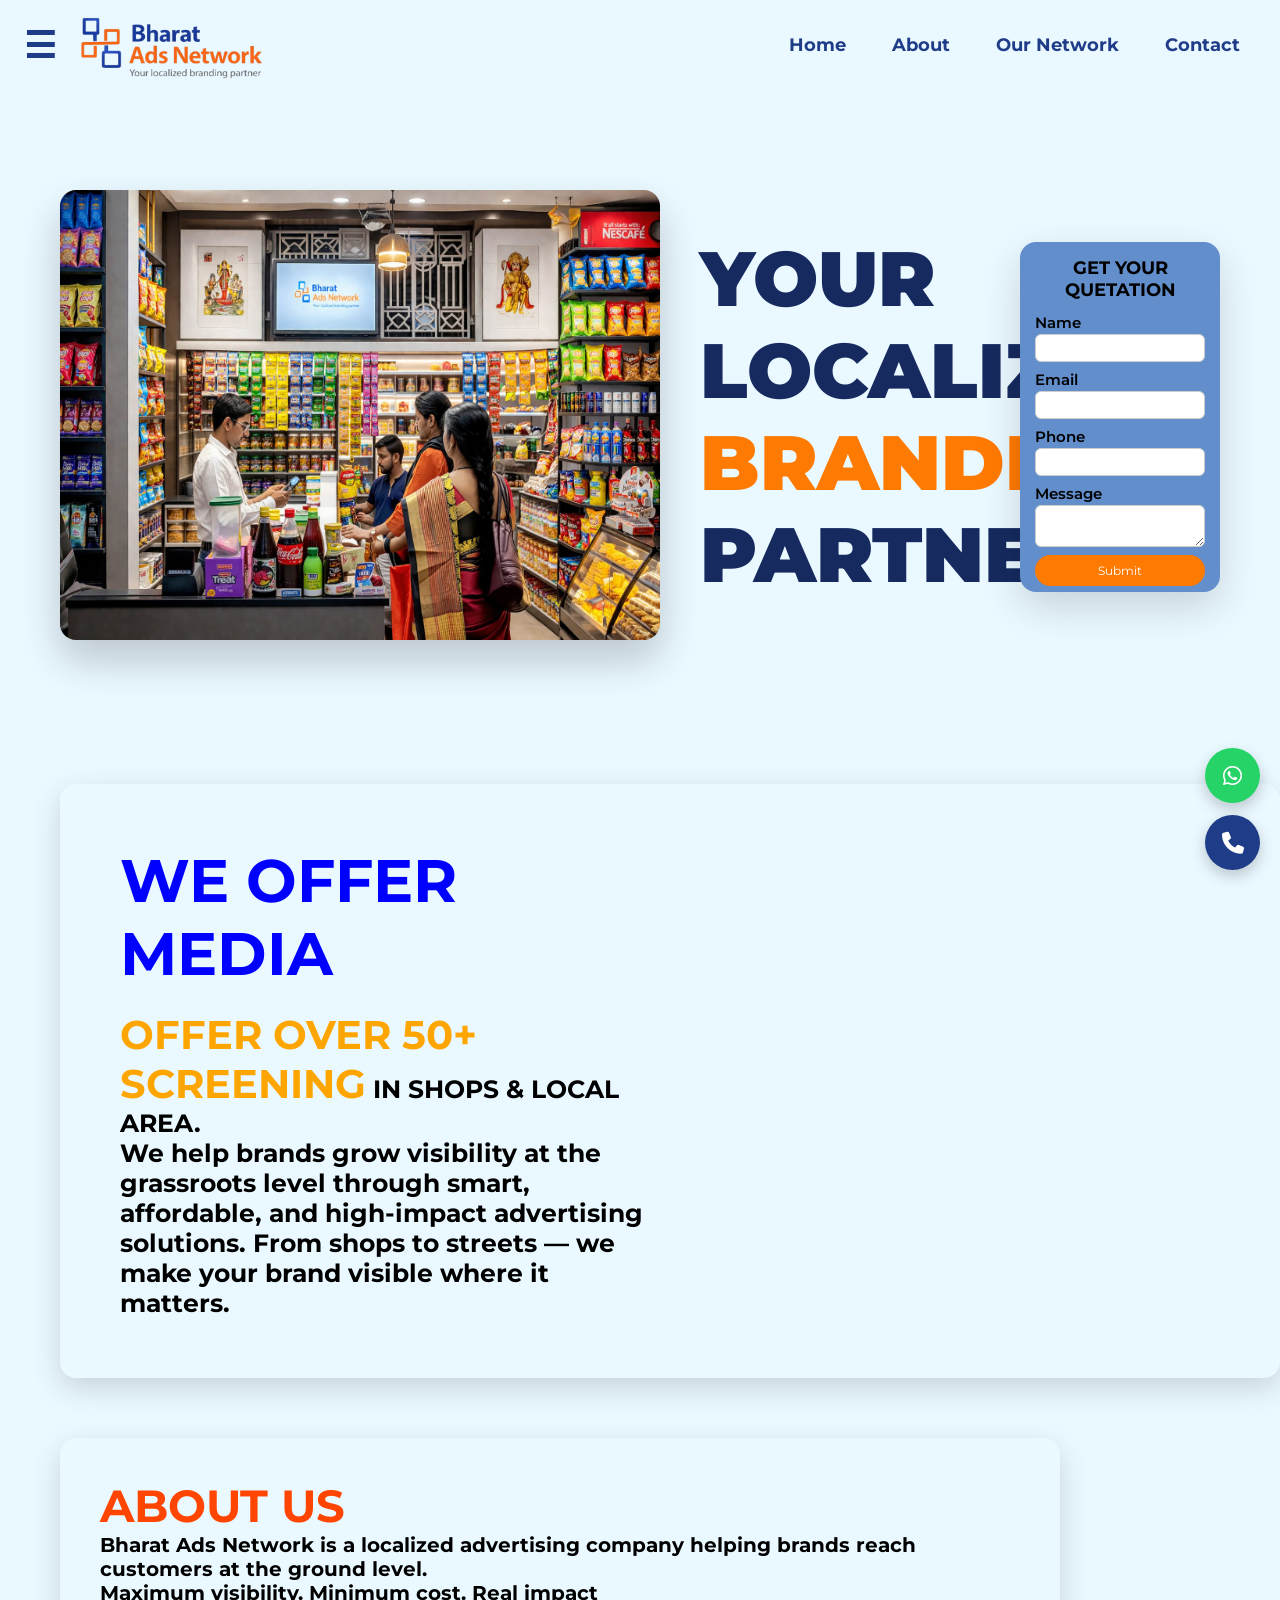
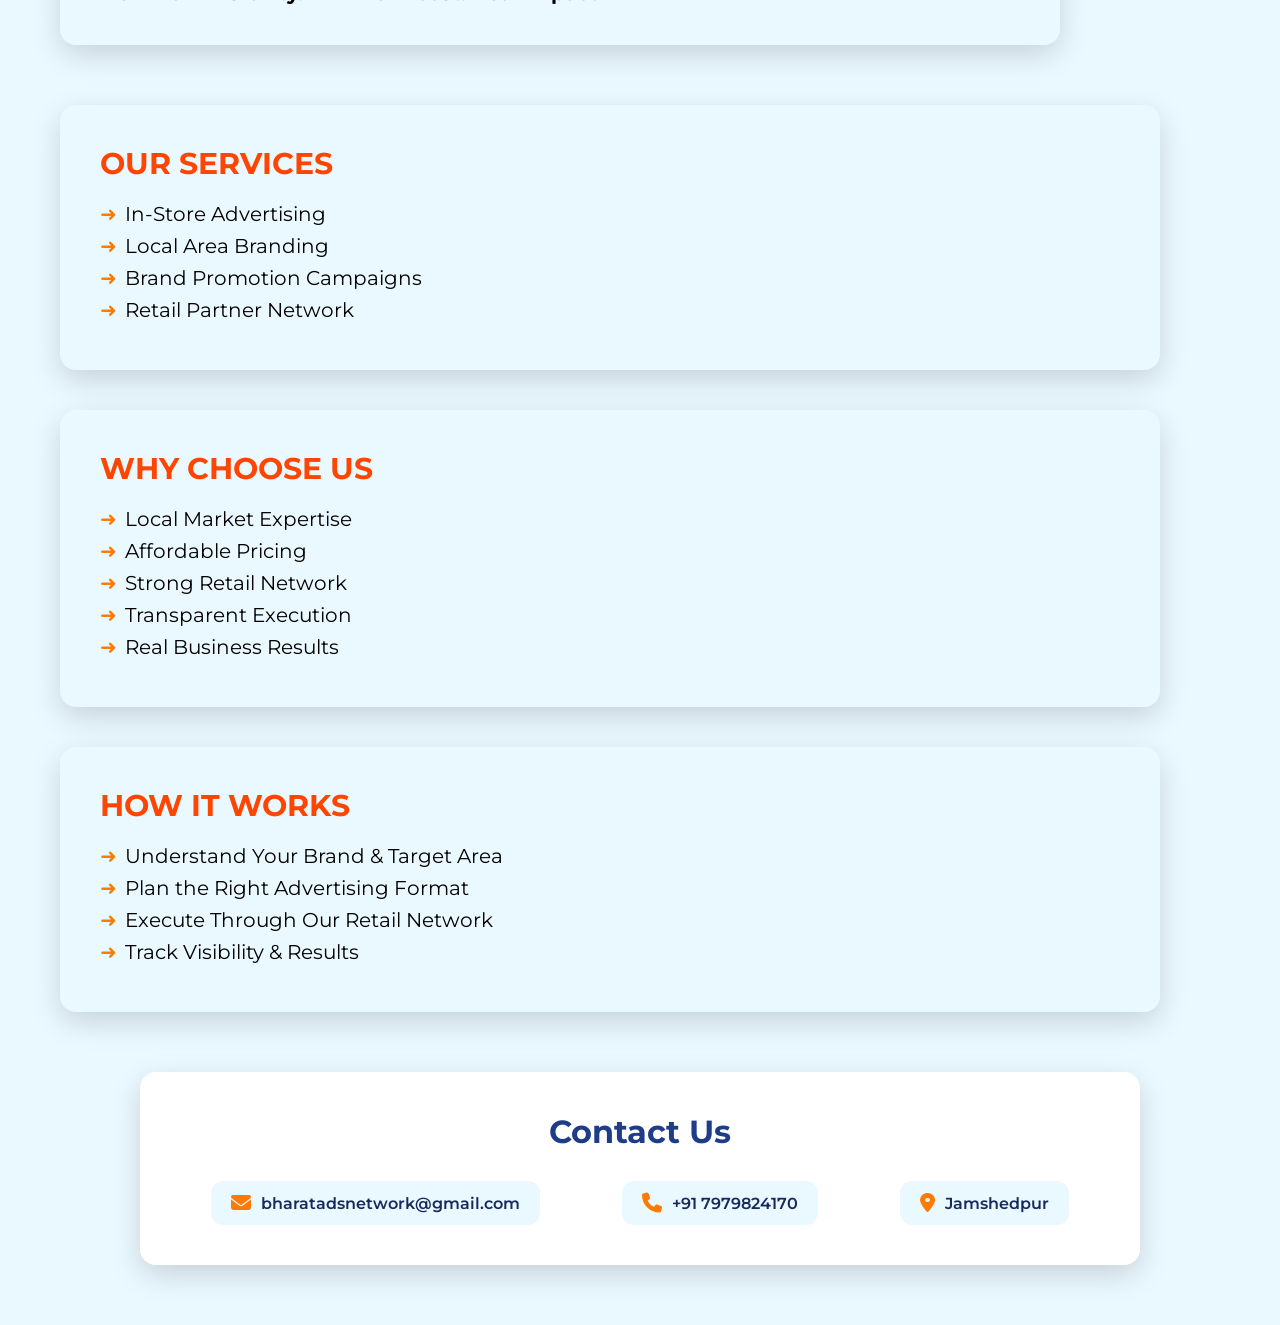
==== index.html @ 65b4ef77 "Add files via upload" ====
<!DOCTYPE html>
<html lang="en">
<head>
    <meta charset="UTF-8">
    <meta name="viewport" content="width=device-width, initial-scale=1.0">
    <title>Bharat Ads Network</title>

    <!-- Google Font -->
    <link href="https://fonts.googleapis.com/css2?family=Montserrat:wght@300;400;500;600;700;800&display=swap" rel="stylesheet">

    <!-- Font Awesome -->
    <link rel="stylesheet" href="https://cdnjs.cloudflare.com/ajax/libs/font-awesome/6.5.1/css/all.min.css">

    <!-- CSS -->
    <link rel="stylesheet" href="index.css">
</head>

<body>

<!-- NAVBAR -->
<header class="navbar-header">
    <div class="menu-btn" id="menuBtn">☰</div>

    <div class="logo-container">
        <img src="bharat-log.png" alt="Bharat Ads Network" class="logo-img">
    </div>

    <nav class="nav-buttons">
        <a href="#hero">Home</a>
        <a href="#about">About</a>
        <a href="network.html">Our Network</a>
        <a href="#contact">Contact</a>
    </nav>
</header>



<!-- SIDE MENU -->
<nav class="side-menu" id="sideMenu">
    <a href="#services">Services</a>
    <a href="#why">Why Choose Us</a>
    <a href="#how">How It Works</a>
    <a href="terms-and-condition.html">Terms & Condition</a>
    <a href="privacy-policy.html">Privacy Policy</a>
</nav>

<!-- OVERLAY -->
<div class="overlay" id="overlay"></div>

<!-- PAGE -->
<div class="page">

    <!-- HERO -->
    <section class="hero-section" id="hero">
    <div class="hero-container">

        <!-- LEFT IMAGE -->
        <div class="hero-image">
    <img src="heroimage.jpeg" alt="Brand Promotion">
</div>

        <!-- CENTER TEXT -->
        <div class="hero-content">
         <h1>
        YOUR LOCALIZED<br>
        <span class="highlight">BRANDING</span> PARTNER </h1>
   
        </div>

        <!-- RIGHT FORM -->
        <form class="contact-form" onsubmit="sendToWhatsApp(); return false;">
            <h2 class="form-heading">GET YOUR QUETATION</h2>

            <div class="form-group">
                <label>Name</label>
                <input type="text" id="name" required>
            </div>

            <div class="form-group">
                <label>Email</label>
                <input type="email" id="email" required>
            </div>

            <div class="form-group">
                <label>Phone</label>
                <input type="tel" id="phone" required>
            </div>

            <div class="form-group">
                <label>Message</label>
                <textarea id="message"></textarea>
            </div>

            <div class="form-group">
                <button type="submit">Submit</button>
            </div>
        </form>

    </div>
</section>

    <!-- MEDIA -->
    <section class="mediaOffer">

        <!-- TEXT -->
        <div class="media-header">
            <h2>WE OFFER MEDIA</h2>
            <p><strong>OFFER OVER 50+ SCREENING</strong> IN SHOPS & LOCAL AREA.</p>
            <p>
                We help brands grow visibility at the grassroots level through smart,
                affordable, and high-impact advertising solutions.
                From shops to streets — we make your brand visible where it matters.
            </p>
        </div>

        <!-- VIDEO -->
        <div class="media-videos">
            <video autoplay muted loop playsinline>
                <source src="our-media.mp4" type="video/mp4">
            </video>
        </div>

    </section>

    <!-- ABOUT -->
    <section id="about">
        <h2>ABOUT US</h2>
        <p>
            Bharat Ads Network is a localized advertising company helping brands
            reach customers at the ground level.
            <br>
            Maximum visibility. Minimum cost. Real impact
        </p>
    </section>

    <!-- SERVICES -->
    <section id="services">
        <h2>OUR SERVICES</h2>
        <ul class="arrow-list">
            <li>In-Store Advertising</li>
            <li>Local Area Branding</li>
            <li>Brand Promotion Campaigns</li>
            <li>Retail Partner Network</li>
        </ul>
    </section>

    <!-- WHY -->
    <section id="why">
        <h2>WHY CHOOSE US</h2>
        <ul class="arrow-list">
            <li>Local Market Expertise</li>
            <li>Affordable Pricing</li>
            <li>Strong Retail Network</li>
            <li>Transparent Execution</li>
            <li>Real Business Results</li>
        </ul>
    </section>

    <!-- HOW -->
    <section id="how">
        <h2>HOW IT WORKS</h2>
        <ul class="arrow-list">
            <li>Understand Your Brand & Target Area</li>
            <li>Plan the Right Advertising Format</li>
            <li>Execute Through Our Retail Network</li>
            <li>Track Visibility & Results</li>
        </ul>
    </section>

  <section id="contact" class="contact-section">

    <h2>Contact Us</h2>

    <div class="contact-box">

        <div class="contact-item">
            <i class="fa-solid fa-envelope"></i>
            <span>bharatadsnetwork@gmail.com</span>
        </div>

        <div class="contact-item">
            <i class="fa-solid fa-phone"></i>
            <span>+91 7979824170</span>
        </div>

        <div class="contact-item">
            <i class="fa-solid fa-location-dot"></i>
            <span>Jamshedpur</span>
        </div>

    </div>

</section>

<!-- FLOATING CONTACT BUTTONS -->
<div class="floating-contact">
    <a href="https://wa.me/917979824170" target="_blank" class="float-btn whatsapp">
        <i class="fa-brands fa-whatsapp"></i>
    </a>

    <a href="tel:+917979824170" class="float-btn call">
        <i class="fa-solid fa-phone"></i>
    </a>
</div>

<script src="index.js" defer></script>

</body>
</html>
---- index.css ----
/* ================= RESET ================= */
* {
    margin: 0;
    padding: 0;
    box-sizing: border-box;
    font-family: "Montserrat", Arial, sans-serif;
   
}

html {
    scroll-behavior: smooth;
}

body {
    min-height: 100vh;
    background: #eaf8ff;
}

/* ================= PAGE ================= */
.page {
    margin-top: 110px;
}

/* ================= NAVBAR ================= */
.navbar-header {
    position: fixed;
    top: 0;
    width: 100%;
    height: 90px;
    background: #eaf8ff;
    backdrop-filter: blur(12px);
    display: flex;
    align-items: center;
    padding: 0 24px;
    box-shadow: 0 8px 25px rgba(0,0,0,0.12);
    z-index: 1000;
}

.menu-btn {
    font-size: 36px;
    font-weight: 900;
    cursor: pointer;
    color: #1f3c88;
    transition: 0.3s;
}

.menu-btn:hover {
    transform: scale(1.15);
    color: #ff7a00;
}

.menu-btn.active {
    transform: rotate(180deg);
    color: #ff7a00;
}

.logo-img {
    width: 220px;
}

.nav-buttons {
    margin-left: auto;
    display: flex;
    gap: 14px;
}

.nav-buttons a {
    font-size: 18px;
    text-decoration: none;
    font-weight: 700;
    padding: 8px 16px;
    border-radius: 25px;
    color: #1f3c88;
    transition: 0.3s;
}

.nav-buttons a:hover {
    background:#ff7a00;
    color: #fff;
}

/* ================= SIDE MENU ================= */
.side-menu {
    position: fixed;
    top: 90px;
    left: -270px;
    width: 270px;
    height: calc(100% - 90px);
    background: linear-gradient(180deg, #1f3c88, #162a5f);
    padding: 35px 22px;
    display: flex;
    flex-direction: column;
    gap: 20px;
    transition: 0.3s;
    z-index: 999;
}

.side-menu.active {
    left: 0;
}

.side-menu a {
    color:#d0d0d0;
    text-decoration: none;
    font-size: 18px;
    font-weight: 700;
}

/* ================= OVERLAY ================= */
.overlay {
    position: fixed;
    top: 0;
    left: 0;
    width: 100%;
    height: 100%;
    background: rgba(0,0,0,0.5);
    display: none;
    z-index: 998;
}

.overlay.active {
    display: block;
}

/* ================= HERO ================= */
.hero-section {
    padding: 80px 60px;
}

/* MAIN FLEX ROW */
.hero-container {
    display: flex;
    align-items: center;
    justify-content: space-between;
    gap: 40px;
    flex-wrap: wrap;
}

/* IMAGE LEFT */
.hero-image img {
    width: 100%;
    max-width: 600px;
    height: 450px;
    border-radius: 16px;
    box-shadow: 0 20px 40px rgba(0,0,0,0.2);
}

/* TEXT CENTER */
.hero-content {
    flex: 1;
    min-width: 250px;
}

.hero-content h1 {
     font-size: clamp(40px, 6vw, 90px);
    font-weight: 900;
    color: #162a5f;
    line-height: 1.2;
}

.highlight {
    color: #ff7a00; /* orange */
}

/* FORM RIGHT */
.contact-form {
    width: 100%;
    height: 350px;
    max-width: 200px;
    background: #628ECB;
    padding: 15px; /* reduced */
    border-radius: 16px;
    box-shadow: 0 15px 40px rgba(0,0,0,0.15);
    font-size: 12px; /* base size */
}

.contact-form h2 {
    text-align: center;
    margin-bottom: 12px;
    font-size: 18px; /* smaller heading */
    color: black;
}

.form-group {
    display: flex;
    flex-direction: column;
    margin-bottom: 8px;
}

.form-group label {
    margin-bottom: 2px;
    font-weight: 600;
    font-size: 15px;
}

.form-group input,
.form-group textarea {
    padding: 6px; /* smaller input */
    border: 1px solid #ccc;
    border-radius: 6px;
    font-size: 11px; /* smaller text */
}

.form-group button {
    padding: 8px;
    font-size: 12px;
    background: #ff7a00;
    color: #fff;
    border: none;
    border-radius: 20px;
    cursor: pointer;
    transition: 0.3s;
}

.form-group button:hover {
    background: #e56b00;
}

/* ================= MEDIA ================= */
.mediaOffer {
    max-width: 1400px;          /* ⬅ increase width (was 1100px) */
    margin: 60px 0 60px 60px;
    padding: 60px;              /* ⬅ more inner space (was 40px) */
    background: #eaf8ff;
    border-radius: 16px;
    box-shadow: 0 10px 30px rgba(0,0,0,0.15);

    display: flex;
    align-items: center;
    gap: 60px;                  /* ⬅ more space between text & video */
}

/* Keep text + video side by side */
.mediaOffer {
    display: flex;
    align-items: center;
    gap: 40px;
}

.media-header {
    flex: 1;
}

.media-header h2 {
    font-size: 60px;
    margin-bottom: 20px;  
    color:blue;
}

.media-header p {
    font-weight: bold;
    color: black;
    font-size: 25px;
}

.media-header strong {
    color: orange;
    font-size: 40px;
}

.media-videos {
    flex: 1;
}

.media-videos video {
    width: 100%;
    border-radius: 10px;
}

/* ================= ABOUT ================= */
#about {
    max-width: 1000px;
    margin: 60px 0 60px 60px;   /* 👈 left aligned */
    padding: 40px;
    background: #eaf8ff;
    border-radius: 16px;
    box-shadow: 0 10px 30px rgba(0,0,0,0.15);
    color: orangered;
    font-size: 30px;
    font-weight: bolder;
}

#about p{
    color: black;
    font-size: 20px;
    font-weight:bold;
}

/* Section box */
#services,
#why,
#how {
    max-width: 1100px;
    margin: 40px 0 40px 60px;
    padding: 40px;
    background: #eaf8ff;
    border-radius: 16px;
    box-shadow: 0 10px 30px rgba(0,0,0,0.15);
}

/* Headings */
#services h2,
#why h2,
#how h2 {
    color: orangered;
    font-size: 30px;
    font-weight: bolder;
}

/* Paragraphs */
#services p,
#why p,
#how p {
    color: #162a5f;
    font-size: 20px;
    font-weight: bold;
}
/* ================= LIST ================= */
.arrow-list {
    list-style: none;
    margin-top: 20px;
}

.arrow-list li {
    font-size: 20px;
    padding-left: 25px;
    position: relative;
    margin-bottom: 8px;
}

.arrow-list li::before {
    content: "➜";
    position: absolute;
    left: 0;
    color: #ff7a00;
}

/* CONTACT SECTION */
.contact-section {
    max-width: 1000px;
    margin: 60px auto;
    padding: 40px;
    background: #ffffff;
    border-radius: 16px;
    box-shadow: 0 10px 30px rgba(0,0,0,0.15);
    text-align: center;
}

/* TITLE */
.contact-section h2 {
    font-size: 32px;
    color: #1f3c88;
    margin-bottom: 30px;
}

/* BOX */
.contact-box {
    display: flex;
    justify-content: space-around;
    flex-wrap: wrap;
    gap: 20px;
}

/* EACH ITEM */
.contact-item {
    display: flex;
    align-items: center;
    gap: 10px;
    background: #eaf8ff;
    padding: 12px 20px;
    border-radius: 12px;
    font-weight: 600;
    color: #162a5f;
    transition: 0.3s;
}

/* ICON */
.contact-item i {
    color: #ff7a00;
    font-size: 20px;
}

/* HOVER EFFECT */
.contact-item:hover {
    transform: translateY(-5px);
    box-shadow: 0 8px 20px rgba(0,0,0,0.15);
}

.whatsapp {
    background: #25D366;
}

.call {
    background: #1f3c88;
}

/* ================= FLOATING BUTTON ================= */
.floating-contact {
    position: fixed;
    right: 20px;
    bottom: 30px;
    display: flex;
    flex-direction: column;
    gap: 12px;
    z-index: 9999; /* very important */
}

/* BUTTON BASE */
.float-btn {
    width: 55px;
    height: 55px;
    border-radius: 50%;
    display: flex;
    align-items: center;
    justify-content: center;
    color: #fff;
    font-size: 22px;
    box-shadow: 0 6px 15px rgba(0,0,0,0.2);
    transition: 0.3s;
    text-decoration: none;
}

/* HOVER EFFECT */
.float-btn:hover {
    transform: scale(1.1);
}

/* WHATSAPP */
.whatsapp {
    background: #25D366;
}

/* CALL */
.call {
    background: #1f3c88;
}

.network-section {
    max-width: 1100px;
    margin: 40px 0 40px 60px;
    padding: 40px;
    background: #eaf8ff;
    border-radius: 16px;
    box-shadow: 0 10px 30px rgba(0,0,0,0.15);
}

.network-section h2 {
    color: orangered;
    font-size: 30px;
    font-weight: bold;
    margin-bottom: 20px;
}

.network-gallery {
    display: grid;
    grid-template-columns: repeat(auto-fit, minmax(200px, 1fr));
    gap: 15px;
}

.network-gallery img {
    width: 100%;
    height: 180px;
    object-fit: cover;
    border-radius: 10px;
    transition: 0.3s;
}

.network-gallery img:hover {
    transform: scale(1.05);
}

/* ================= MOBILE RESPONSIVE ================= */
@media (max-width: 768px) {

    /* NAVBAR */
    .navbar-header {
        height: 70px;
        padding: 0 15px;
    }

    .logo-img {
        width: 150px;
    }

    .nav-buttons {
        display: none; /* hide desktop menu */
    }

    /* HERO SECTION */
    .hero-section {
        padding: 30px 15px;
    }

    .hero-container {
        flex-direction: column;
        gap: 25px;
        text-align: center;
    }

    .hero-image img {
        width: 100%;
        height: auto;
    }

    .hero-content h1 {
        font-size: 26px;
        line-height: 1.3;
    }

    /* FORM */
    .contact-form {
        max-width: 100%;
        width: 100%;
        height: auto;
    }

    /* MEDIA SECTION */
    .mediaOffer {
        flex-direction: column;
        margin: 30px 15px;
        padding: 20px;
        gap: 20px;
    }

    .media-header h2 {
        font-size: 24px;
        text-align: center;
    }

    .media-header p {
        font-size: 16px;
        text-align: center;
    }

    .media-header strong {
        font-size: 20px;
    }

    .media-videos video {
        width: 100%;
    }

    /* ALL SECTIONS FIX */
    #about,
    #services,
    #why,
    #how,
    .network-section {
        margin: 20px 15px;
        padding: 20px;
    }

    /* TEXT SIZE */
    #about h2,
    #services h2,
    #why h2,
    #how h2 {
        font-size: 22px;
    }

    #about p,
    #services p,
    #why p,
    #how p {
        font-size: 16px;
    }

    /* LIST */
    .arrow-list li {
        font-size: 16px;
    }

    /* CONTACT */
    .contact-box {
        flex-direction: column;
        gap: 12px;
    }

    .contact-item {
        width: 100%;
        justify-content: center;
    }

    /* FLOATING BUTTON */
    .floating-contact {
        right: 12px;
        bottom: 20px;
    }

    .float-btn {
        width: 48px;
        height: 48px;
        font-size: 18px;
    }

}

/* CONTACT ITEM HOVER (ORANGE HIGHLIGHT) */
.contact-item:hover {
    background: #ff7a00;
    color: #fff;
    transform: translateY(-5px) scale(1.03);
    box-shadow: 0 10px 25px rgba(255,122,0,0.4);
}

.contact-item:hover i {
    color: #fff;
}

/* FLOATING BUTTON HOVER (STRONG ORANGE EFFECT) */
.float-btn:hover {
    background: #ff7a00 !important;
    transform: scale(1.15);
    box-shadow: 0 0 20px rgba(255,122,0,0.7);
}

/* ================= PRO UI UPGRADE ================= */

* {
    transition: all 0.3s ease;
}

/* SECTION FADE-IN ANIMATION */
section {
    opacity: 0;
    transform: translateY(40px);
    animation: fadeUp 1s ease forwards;
}

/* Delay for better effect */
section:nth-child(1) { animation-delay: 0.2s; }
section:nth-child(2) { animation-delay: 0.4s; }
section:nth-child(3) { animation-delay: 0.6s; }
section:nth-child(4) { animation-delay: 0.8s; }

@keyframes fadeUp {
    to {
        opacity: 1;
        transform: translateY(0);
    }
}

/* CARD HOVER EFFECT (applies to all sections) */
#about:hover,
#services:hover,
#why:hover,
#how:hover,
.mediaOffer:hover,
.contact-section:hover,
.network-section:hover {
    transform: translateY(-8px);
    box-shadow: 0 20px 40px rgba(0,0,0,0.2);
}

/* HERO IMAGE ZOOM EFFECT */
.hero-image img {
    transition: transform 0.5s ease;
}

.hero-image img:hover {
    transform: scale(1.05);
}

/* BUTTON GLOW EFFECT */
.form-group button {
    box-shadow: 0 0 0 rgba(255,122,0,0);
}

.form-group button:hover {
    box-shadow: 0 0 15px rgba(255,122,0,0.6);
}

/* FLOATING BUTTON PULSE */
.float-btn {
    animation: pulse 2s infinite;
}

@keyframes pulse {
    0% {
        box-shadow: 0 0 0 0 rgba(0,0,0,0.3);
    }
    70% {
        box-shadow: 0 0 0 12px rgba(0,0,0,0);
    }
    100% {
        box-shadow: 0 0 0 0 rgba(0,0,0,0);
    }
}
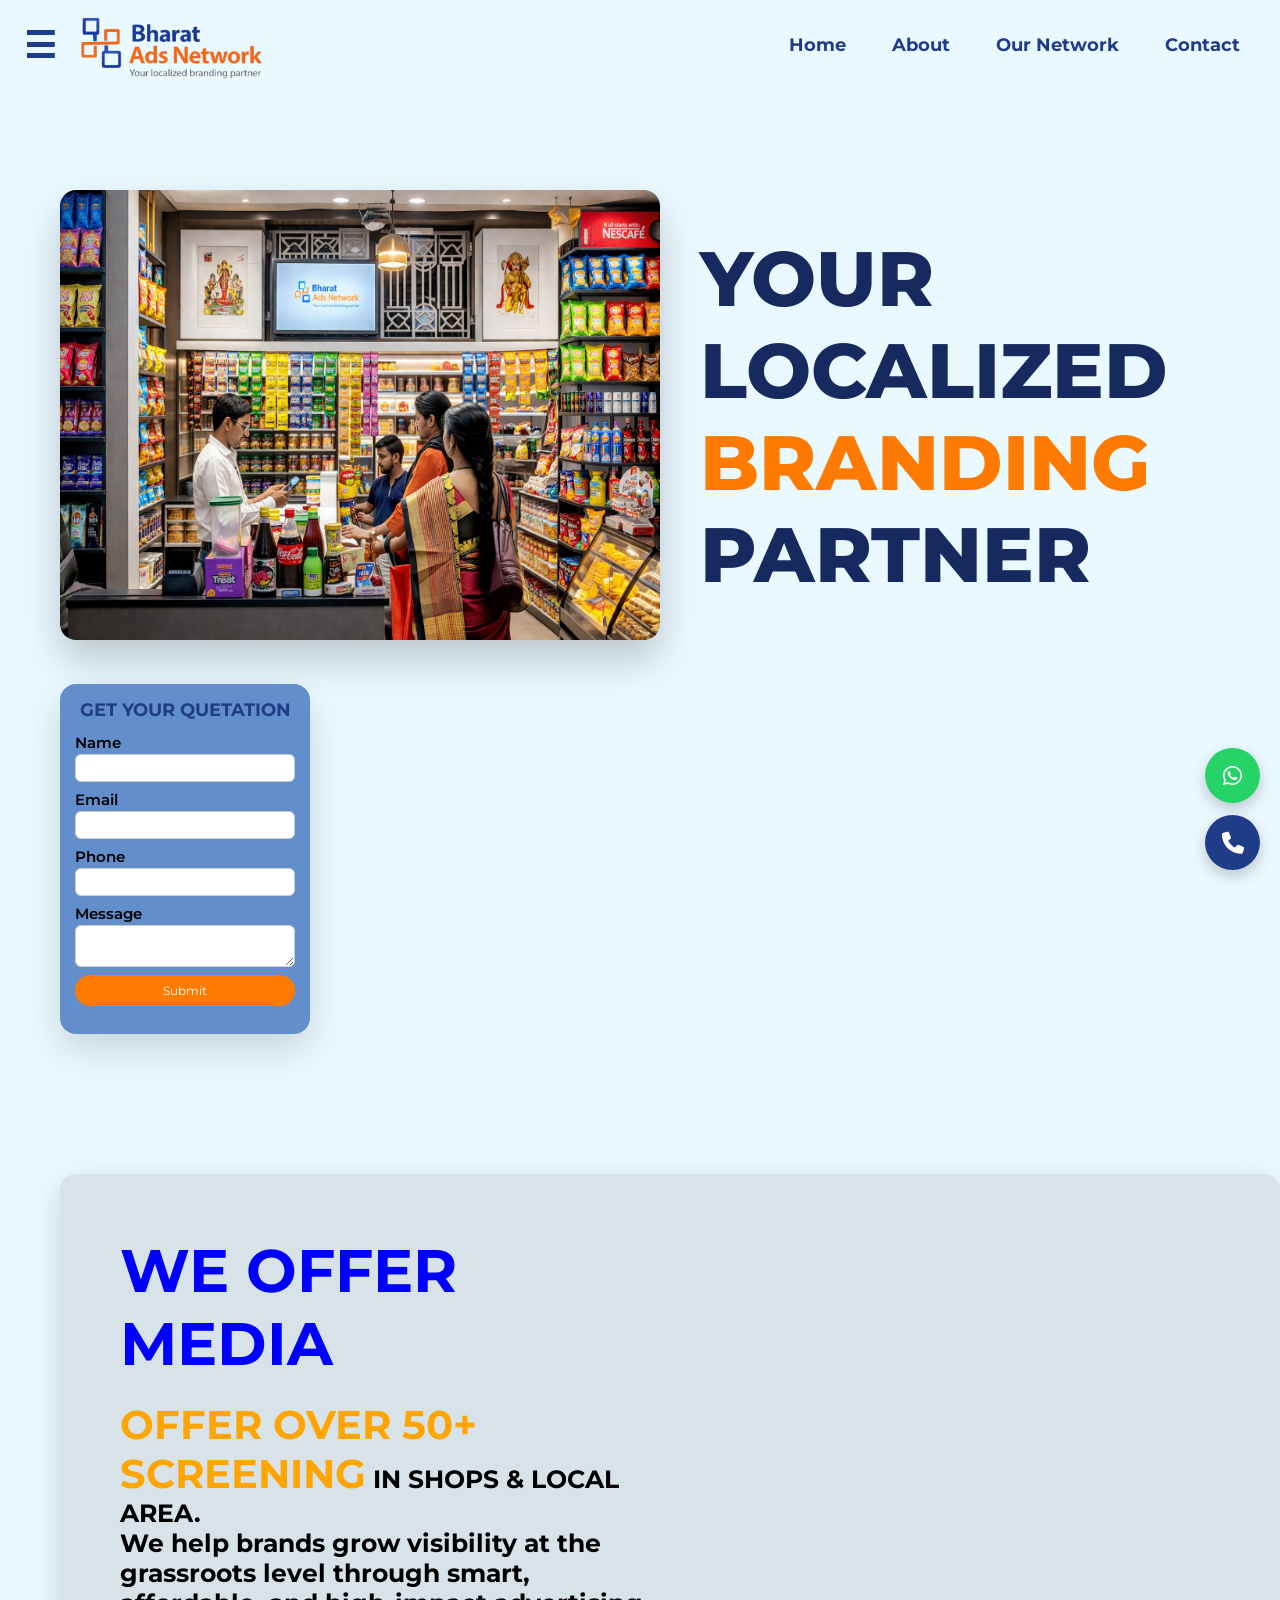
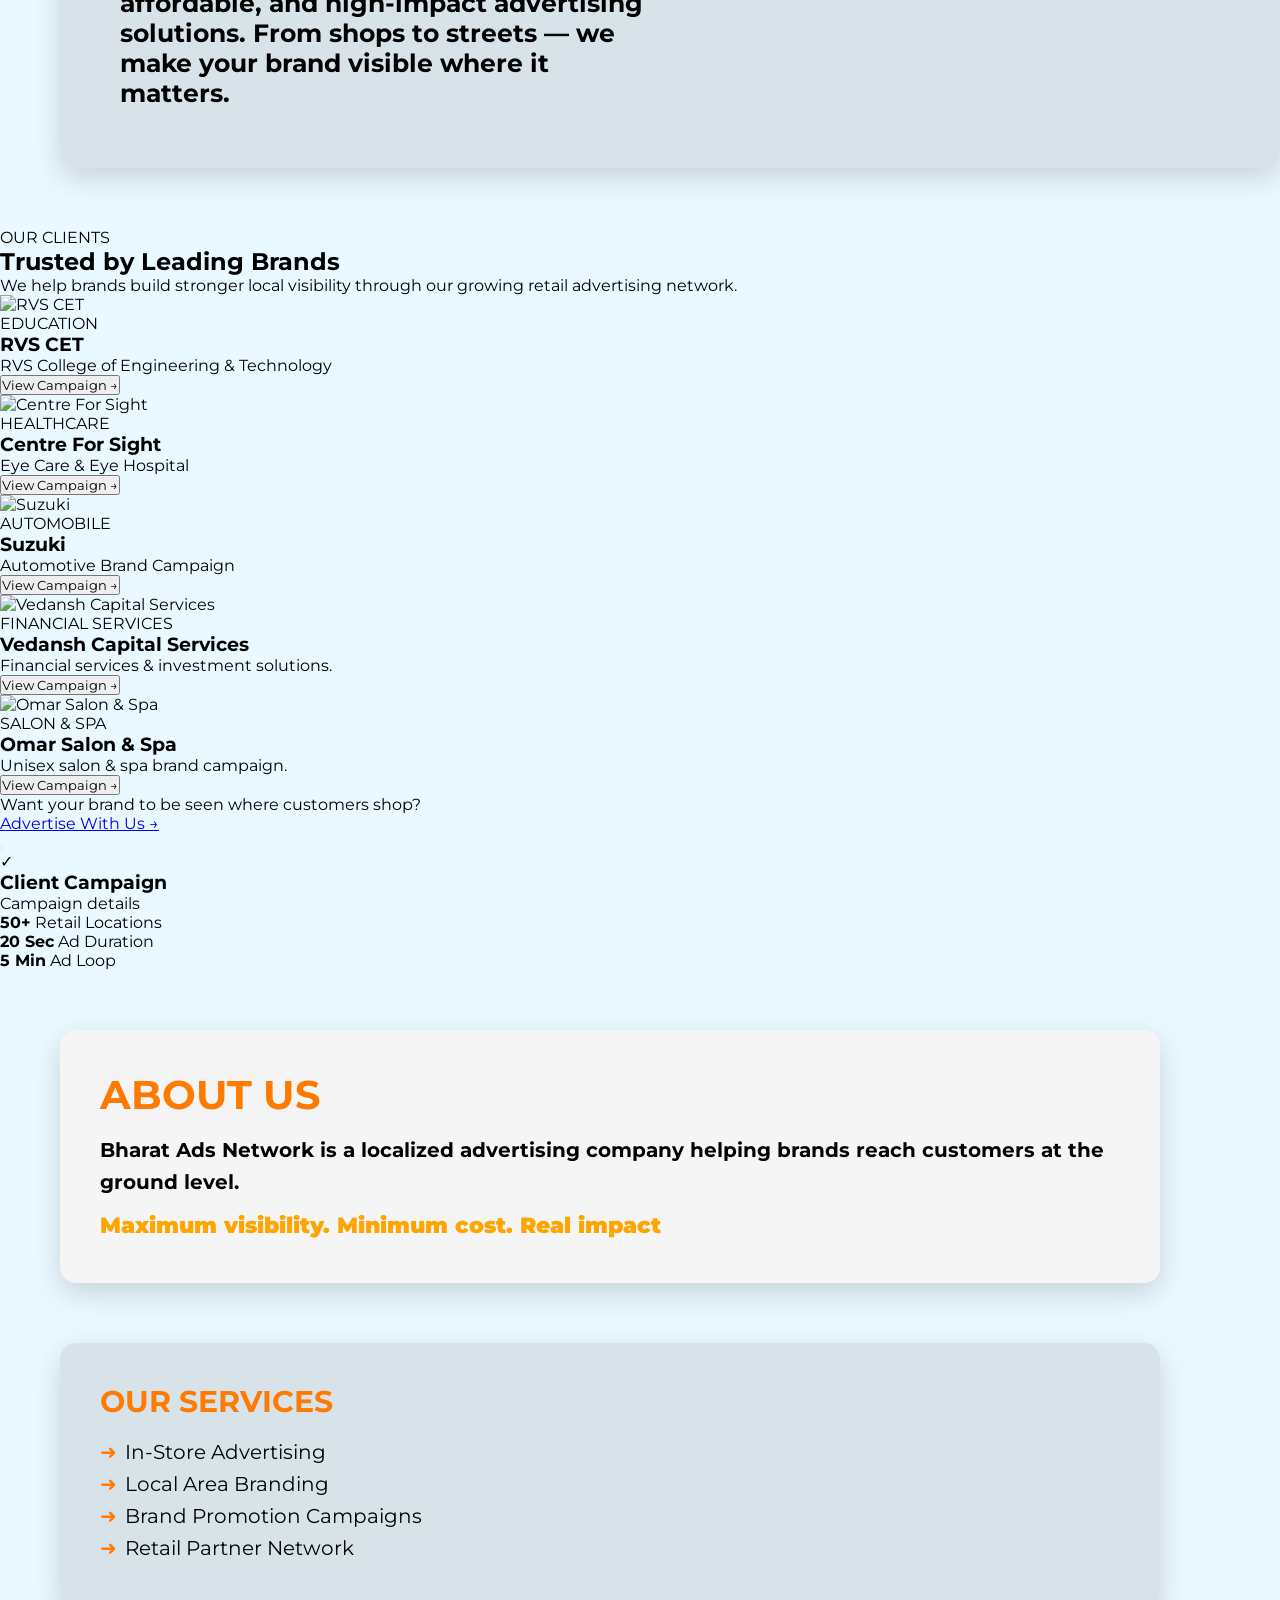
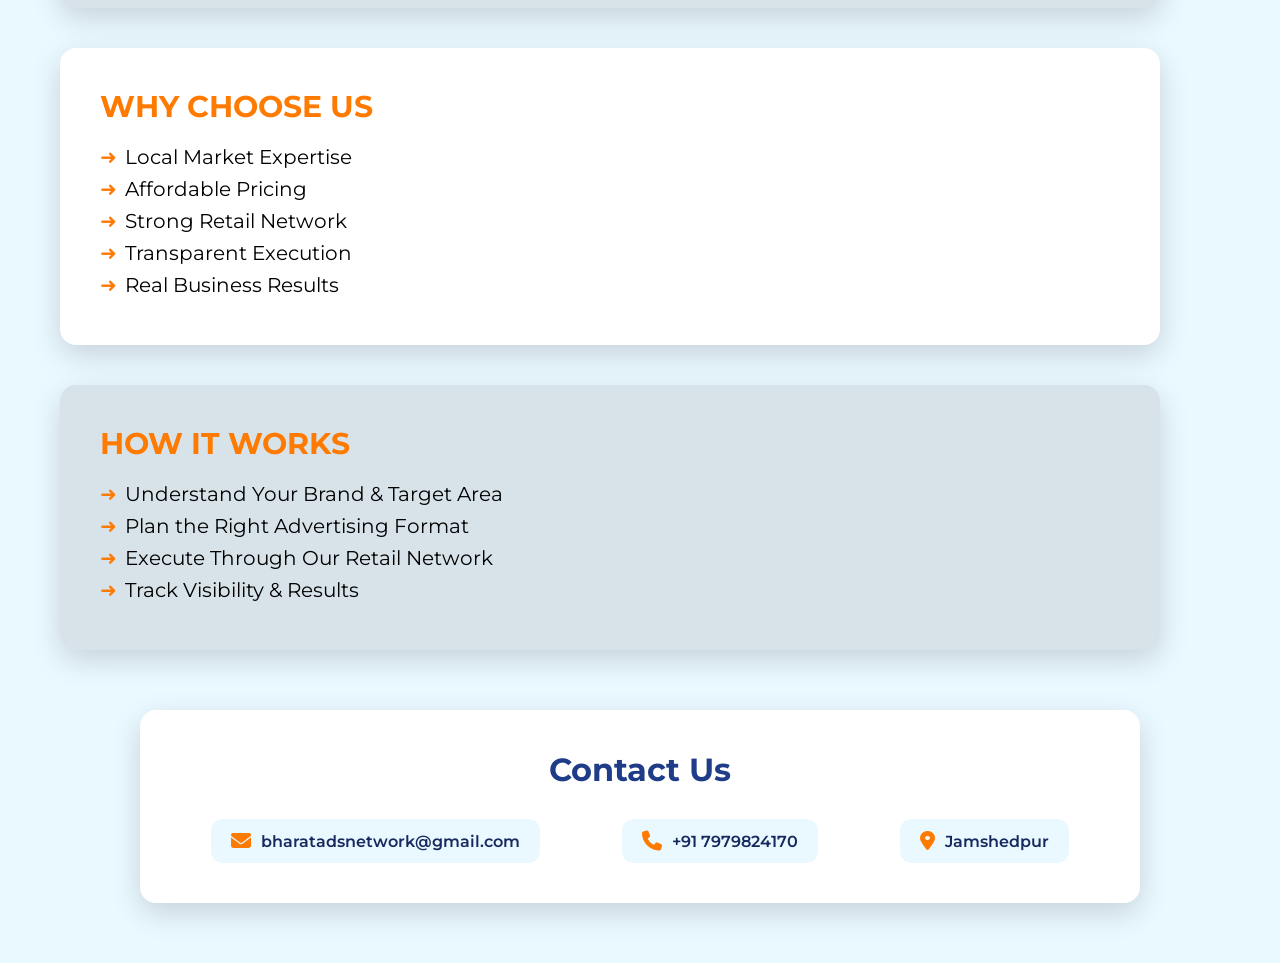
==== commit 3180dfda: "html" ====
--- a/index.html
+++ b/index.html
@@ -12,7 +12,7 @@
     <link rel="stylesheet" href="https://cdnjs.cloudflare.com/ajax/libs/font-awesome/6.5.1/css/all.min.css">
 
     <!-- CSS -->
-    <link rel="stylesheet" href="index.css">
+    <link rel="stylesheet" href="index.css"> 
 </head>
 
 <body>
@@ -122,16 +122,289 @@
 
     </section>
 
+   <!-- ================= OUR CLIENTS SECTION ================= -->
+<section class="our-clients" id="our-clients">
+
+    <div class="clients-container">
+
+        <!-- Heading -->
+        <div class="clients-heading">
+            <span>OUR CLIENTS</span>
+
+            <h2>
+                Trusted by <strong>Leading Brands</strong>
+            </h2>
+
+            <p>
+                We help brands build stronger local visibility through
+                our growing retail advertising network.
+            </p>
+        </div>
+
+
+        <!-- ================= CLIENT GRID ================= -->
+        <div class="clients-grid">
+
+            <!-- 1. RVS CET -->
+            <div class="client-card">
+
+                <div class="client-logo">
+                    <img
+                        src="rvs.jpeg"
+                        alt="RVS CET"
+                    >
+                </div>
+
+                <div class="client-content">
+
+                    <div class="client-category">
+                        EDUCATION
+                    </div>
+
+                    <h3>RVS CET</h3>
+
+                    <p>
+                        RVS College of Engineering & Technology
+                    </p>
+
+                    <button
+                        class="campaign-btn"
+                        onclick="showClient('rvs')"
+                    >
+                        View Campaign
+                        <span>→</span>
+                    </button>
+
+                </div>
+
+            </div>
+
+
+            <!-- 2. Centre For Sight -->
+            <div class="client-card">
+
+                <div class="client-logo">
+                    <img
+                        src="efs.jpeg"
+                        alt="Centre For Sight"
+                    >
+                </div>
+
+                <div class="client-content">
+
+                    <div class="client-category">
+                        HEALTHCARE
+                    </div>
+
+                    <h3>Centre For Sight</h3>
+
+                    <p>
+                        Eye Care & Eye Hospital
+                    </p>
+
+                    <button
+                        class="campaign-btn"
+                        onclick="showClient('cfs')"
+                    >
+                        View Campaign
+                        <span>→</span>
+                    </button>
+
+                </div>
+
+            </div>
+
+
+            <!-- 3. Suzuki -->
+            <div class="client-card">
+
+                <div class="client-logo">
+                    <img
+                        src="suzuki.jpeg"
+                        alt="Suzuki"
+                    >
+                </div>
+
+                <div class="client-content">
+
+                    <div class="client-category">
+                        AUTOMOBILE
+                    </div>
+
+                    <h3>Suzuki</h3>
+
+                    <p>
+                        Automotive Brand Campaign
+                    </p>
+
+                    <button
+                        class="campaign-btn"
+                        onclick="showClient('suzuki')"
+                    >
+                        View Campaign
+                        <span>→</span>
+                    </button>
+
+                </div>
+
+            </div>
+
+
+            <!-- 4. Vedansh Capital Services -->
+            <div class="client-card">
+
+                <div class="client-logo vedansh-logo">
+                    <img
+                        src="vedansh.jpeg"
+                        alt="Vedansh Capital Services"
+                    >
+                </div>
+
+                <div class="client-content">
+
+                    <div class="client-category">
+                        FINANCIAL SERVICES
+                    </div>
+
+                    <h3>Vedansh Capital Services</h3>
+
+                    <p>
+                        Financial services & investment solutions.
+                    </p>
+
+                    <button
+                        class="campaign-btn"
+                        onclick="showClient('vedansh')"
+                    >
+                        View Campaign
+                        <span>→</span>
+                    </button>
+
+                </div>
+
+            </div>
+
+
+            <!-- 5. Omar Salon & Spa -->
+            <div class="client-card">
+
+                <div class="client-logo">
+                    <img
+                        src="omr.jpeg"
+                        alt="Omar Salon & Spa"
+                    >
+                </div>
+
+                <div class="client-content">
+
+                    <div class="client-category">
+                        SALON & SPA
+                    </div>
+
+                    <h3>Omar Salon & Spa</h3>
+
+                    <p>
+                        Unisex salon & spa brand campaign.
+                    </p>
+
+                    <button
+                        class="campaign-btn"
+                        onclick="showClient('omar')"
+                    >
+                        View Campaign
+                        <span>→</span>
+                    </button>
+
+                </div>
+
+            </div>
+
+        </div>
+
+
+        <!-- Bottom CTA -->
+        <div class="clients-bottom">
+
+            <p>
+                Want your brand to be seen where customers shop?
+            </p>
+
+            <a href="#contact" class="clients-cta">
+                Advertise With Us
+                <span>→</span>
+            </a>
+
+        </div>
+
+    </div>
+
+</section>
+
+
+<!-- ================= CLIENT POPUP ================= -->
+
+<div class="client-modal" id="clientModal">
+
+    <div
+        class="modal-overlay"
+        onclick="closeClient()">
+    </div>
+
+    <div class="client-modal-box">
+
+        <button
+            class="modal-close"
+            onclick="closeClient()">
+            
+        </button>
+
+        <div class="modal-icon">
+            ✓
+        </div>
+
+        <h3 id="modalTitle">
+            Client Campaign
+        </h3>
+
+        <p id="modalText">
+            Campaign details
+        </p>
+
+        <div class="modal-details">
+
+            <div>
+                <strong>50+</strong>
+                <span>Retail Locations</span>
+            </div>
+
+            <div>
+                <strong>20 Sec</strong>
+                <span>Ad Duration</span>
+            </div>
+
+            <div>
+                <strong>5 Min</strong>
+                <span>Ad Loop</span>
+            </div>
+
+        </div>
+
+    </div>
+
+</div>
+
     <!-- ABOUT -->
-    <section id="about">
-        <h2>ABOUT US</h2>
-        <p>
-            Bharat Ads Network is a localized advertising company helping brands
-            reach customers at the ground level.
-            <br>
+<section id="about">
+    <h2>ABOUT US</h2>
+    <p>
+        Bharat Ads Network is a localized advertising company helping brands
+        reach customers at the ground level.
+        <br>
+        <span class="highlight-line">
             Maximum visibility. Minimum cost. Real impact
-        </p>
-    </section>
+        </span>
+    </p>
+</section>
 
     <!-- SERVICES -->
     <section id="services">
@@ -206,4 +479,4 @@
 <script src="index.js" defer></script>
 
 </body>
-</html>+</html>
--- a/index.css
+++ b/index.css
@@ -123,11 +123,11 @@
 }
 
 /* ================= HERO ================= */
+
 .hero-section {
     padding: 80px 60px;
 }
 
-/* MAIN FLEX ROW */
 .hero-container {
     display: flex;
     align-items: center;
@@ -136,7 +136,7 @@
     flex-wrap: wrap;
 }
 
-/* IMAGE LEFT */
+/* IMAGE */
 .hero-image img {
     width: 100%;
     max-width: 600px;
@@ -145,40 +145,40 @@
     box-shadow: 0 20px 40px rgba(0,0,0,0.2);
 }
 
-/* TEXT CENTER */
+/* TEXT */
 .hero-content {
     flex: 1;
     min-width: 250px;
 }
 
 .hero-content h1 {
-     font-size: clamp(40px, 6vw, 90px);
-    font-weight: 900;
+    font-size: clamp(35px, 6vw, 80px);
+    font-weight: 800;
     color: #162a5f;
     line-height: 1.2;
 }
 
 .highlight {
-    color: #ff7a00; /* orange */
-}
-
-/* FORM RIGHT */
+    color: #ff7a00;
+}
+
+/* FORM */
 .contact-form {
     width: 100%;
+    max-width: 250px;
     height: 350px;
-    max-width: 200px;
     background: #628ECB;
-    padding: 15px; /* reduced */
+    padding: 15px;
     border-radius: 16px;
     box-shadow: 0 15px 40px rgba(0,0,0,0.15);
-    font-size: 12px; /* base size */
+    font-size: 12px;
 }
 
 .contact-form h2 {
     text-align: center;
     margin-bottom: 12px;
-    font-size: 18px; /* smaller heading */
-    color: black;
+    font-size: 18px;
+    color: #1f3c88;
 }
 
 .form-group {
@@ -195,10 +195,10 @@
 
 .form-group input,
 .form-group textarea {
-    padding: 6px; /* smaller input */
+    padding: 6px;
     border: 1px solid #ccc;
     border-radius: 6px;
-    font-size: 11px; /* smaller text */
+    font-size: 11px;
 }
 
 .form-group button {
@@ -209,7 +209,6 @@
     border: none;
     border-radius: 20px;
     cursor: pointer;
-    transition: 0.3s;
 }
 
 .form-group button:hover {
@@ -221,7 +220,7 @@
     max-width: 1400px;          /* ⬅ increase width (was 1100px) */
     margin: 60px 0 60px 60px;
     padding: 60px;              /* ⬅ more inner space (was 40px) */
-    background: #eaf8ff;
+    background: rgba(128, 128, 128, 0.171);
     border-radius: 16px;
     box-shadow: 0 10px 30px rgba(0,0,0,0.15);
 
@@ -268,32 +267,59 @@
 }
 
 /* ================= ABOUT ================= */
+/* ABOUT SECTION BOX */
 #about {
-    max-width: 1000px;
-    margin: 60px 0 60px 60px;   /* 👈 left aligned */
+    max-width: 1100px;
+    margin: 60px 0 60px 60px;
     padding: 40px;
-    background: #eaf8ff;
+    background: whitesmoke;
     border-radius: 16px;
     box-shadow: 0 10px 30px rgba(0,0,0,0.15);
-    color: orangered;
-    font-size: 30px;
+}
+
+/* HEADING */
+#about h2 {
+    color: #ff7a00;
+    font-size: 40px;
     font-weight: bolder;
-}
-
-#about p{
+    margin-bottom: 15px;
+}
+
+/* PARAGRAPH */
+#about p {
     color: black;
     font-size: 20px;
-    font-weight:bold;
+    font-weight: bold;
+    line-height: 1.6;
+}
+
+/* HIGHLIGHT TEXT */
+#about p .highlight-line {
+    color: orange;
+    font-weight: 900;
+    font-size: 22px;
+    display: inline-block;
+    margin-top: 10px;
 }
 
 /* Section box */
+
+#services{
+     background: rgba(128, 128, 128, 0.171);
+}
+#why{
+    background: white;
+}
+#how{
+     background: rgba(128, 128, 128, 0.171);
+}
+
 #services,
 #why,
 #how {
     max-width: 1100px;
     margin: 40px 0 40px 60px;
     padding: 40px;
-    background: #eaf8ff;
     border-radius: 16px;
     box-shadow: 0 10px 30px rgba(0,0,0,0.15);
 }
@@ -302,7 +328,7 @@
 #services h2,
 #why h2,
 #how h2 {
-    color: orangered;
+    color: #ff7a00;
     font-size: 30px;
     font-weight: bolder;
 }
@@ -469,131 +495,6 @@
     transform: scale(1.05);
 }
 
-/* ================= MOBILE RESPONSIVE ================= */
-@media (max-width: 768px) {
-
-    /* NAVBAR */
-    .navbar-header {
-        height: 70px;
-        padding: 0 15px;
-    }
-
-    .logo-img {
-        width: 150px;
-    }
-
-    .nav-buttons {
-        display: none; /* hide desktop menu */
-    }
-
-    /* HERO SECTION */
-    .hero-section {
-        padding: 30px 15px;
-    }
-
-    .hero-container {
-        flex-direction: column;
-        gap: 25px;
-        text-align: center;
-    }
-
-    .hero-image img {
-        width: 100%;
-        height: auto;
-    }
-
-    .hero-content h1 {
-        font-size: 26px;
-        line-height: 1.3;
-    }
-
-    /* FORM */
-    .contact-form {
-        max-width: 100%;
-        width: 100%;
-        height: auto;
-    }
-
-    /* MEDIA SECTION */
-    .mediaOffer {
-        flex-direction: column;
-        margin: 30px 15px;
-        padding: 20px;
-        gap: 20px;
-    }
-
-    .media-header h2 {
-        font-size: 24px;
-        text-align: center;
-    }
-
-    .media-header p {
-        font-size: 16px;
-        text-align: center;
-    }
-
-    .media-header strong {
-        font-size: 20px;
-    }
-
-    .media-videos video {
-        width: 100%;
-    }
-
-    /* ALL SECTIONS FIX */
-    #about,
-    #services,
-    #why,
-    #how,
-    .network-section {
-        margin: 20px 15px;
-        padding: 20px;
-    }
-
-    /* TEXT SIZE */
-    #about h2,
-    #services h2,
-    #why h2,
-    #how h2 {
-        font-size: 22px;
-    }
-
-    #about p,
-    #services p,
-    #why p,
-    #how p {
-        font-size: 16px;
-    }
-
-    /* LIST */
-    .arrow-list li {
-        font-size: 16px;
-    }
-
-    /* CONTACT */
-    .contact-box {
-        flex-direction: column;
-        gap: 12px;
-    }
-
-    .contact-item {
-        width: 100%;
-        justify-content: center;
-    }
-
-    /* FLOATING BUTTON */
-    .floating-contact {
-        right: 12px;
-        bottom: 20px;
-    }
-
-    .float-btn {
-        width: 48px;
-        height: 48px;
-        font-size: 18px;
-    }
-
-}
 
 /* CONTACT ITEM HOVER (ORANGE HIGHLIGHT) */
 .contact-item:hover {
@@ -685,4 +586,159 @@
     100% {
         box-shadow: 0 0 0 0 rgba(0,0,0,0);
     }
-}+}
+
+/* ================= MOBILE RESPONSIVE ================= */
+@media (max-width: 768px) {
+
+    /* PAGE */
+    .page {
+        margin-top: 90px;
+        padding: 10px;
+    }
+
+    /* NAVBAR */
+    .navbar-header {
+        height: 70px;
+        padding: 0 15px;
+    }
+
+    .logo-img {
+        width: 150px;
+    }
+
+    .menu-btn {
+        font-size: 28px;
+    }
+
+    .nav-buttons {
+        display: none; /* hide top buttons for mobile */
+    }
+
+    /* SIDE MENU */
+    .side-menu {
+        width: 220px;
+    }
+
+    /* HERO SECTION */
+    .hero-section {
+        padding: 30px 15px;
+    }
+
+    .hero-container {
+        flex-direction: column;
+        gap: 25px;
+        text-align: center;
+    }
+
+    .hero-image img {
+        width: 100%;
+        height: auto;
+        max-height: 300px;
+    }
+
+    .hero-content h1 {
+        font-size: 28px;
+    }
+
+    /* FORM */
+    .contact-form {
+        max-width: 100%;
+        height: auto;
+        font-size: 14px;
+    }
+
+    .form-group input,
+    .form-group textarea {
+        font-size: 14px;
+    }
+
+    /* MEDIA SECTION */
+    .mediaOffer {
+        flex-direction: column;
+        margin: 20px;
+        padding: 20px;
+        gap: 20px;
+    }
+
+    .media-header h2 {
+        font-size: 28px;
+        text-align: center;
+    }
+
+    .media-header p {
+        font-size: 16px;
+        text-align: center;
+    }
+
+    .media-header strong {
+        font-size: 20px;
+    }
+
+    /* ABOUT + SECTIONS */
+    #about,
+    #services,
+    #why,
+    #how,
+    .network-section {
+        margin: 20px;
+        padding: 20px;
+    }
+
+    #about h2,
+    #services h2,
+    #why h2,
+    #how h2 {
+        font-size: 24px;
+    }
+
+    #about p,
+    #services p,
+    #why p,
+    #how p {
+        font-size: 16px;
+    }
+
+    /* LIST */
+    .arrow-list li {
+        font-size: 16px;
+    }
+
+    /* NETWORK GALLERY */
+    .network-gallery {
+        grid-template-columns: repeat(2, 1fr);
+    }
+
+    .network-gallery img {
+        height: 140px;
+    }
+
+    /* CONTACT SECTION */
+    .contact-section {
+        margin: 20px;
+        padding: 20px;
+    }
+
+    .contact-box {
+        flex-direction: column;
+        align-items: center;
+    }
+
+    .contact-item {
+        width: 100%;
+        justify-content: center;
+        font-size: 14px;
+    }
+
+    /* FLOAT BUTTON */
+    .floating-contact {
+        right: 10px;
+        bottom: 20px;
+    }
+
+    .float-btn {
+        width: 45px;
+        height: 45px;
+        font-size: 18px;
+    }
+}
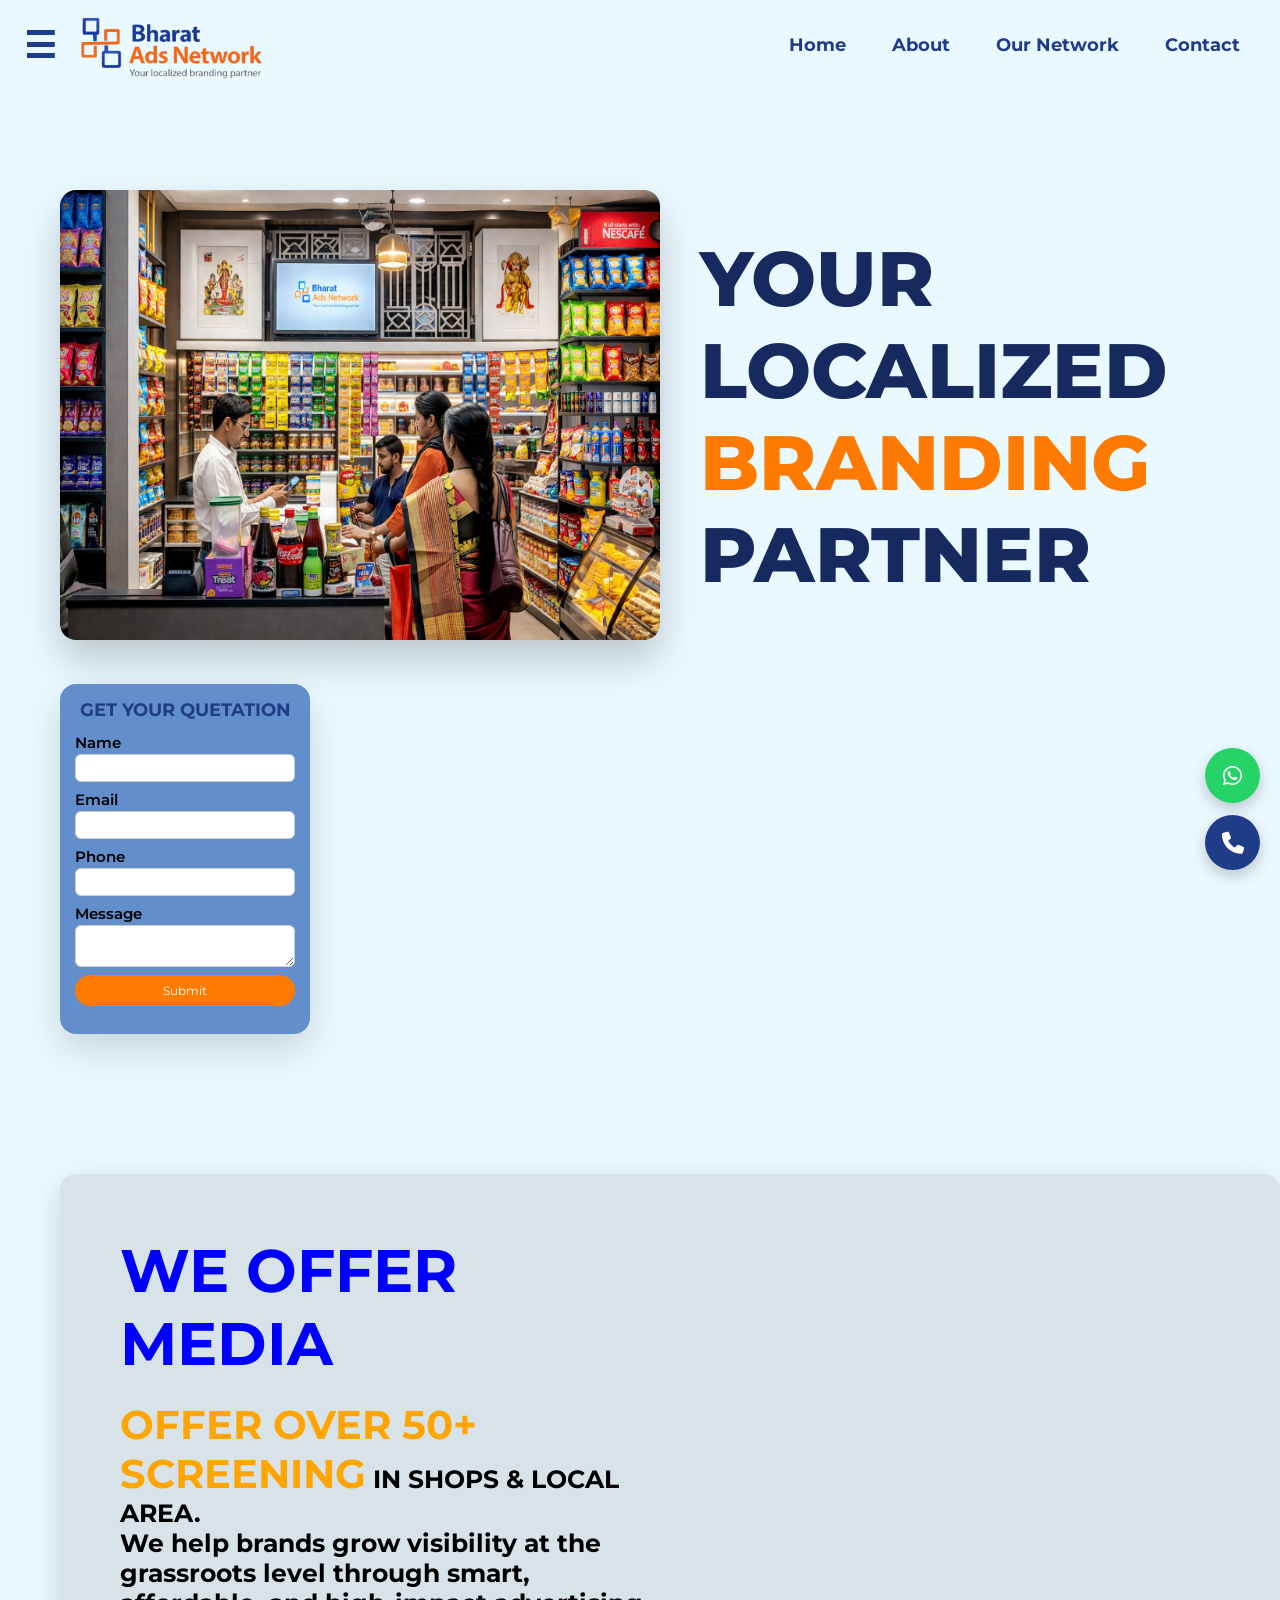
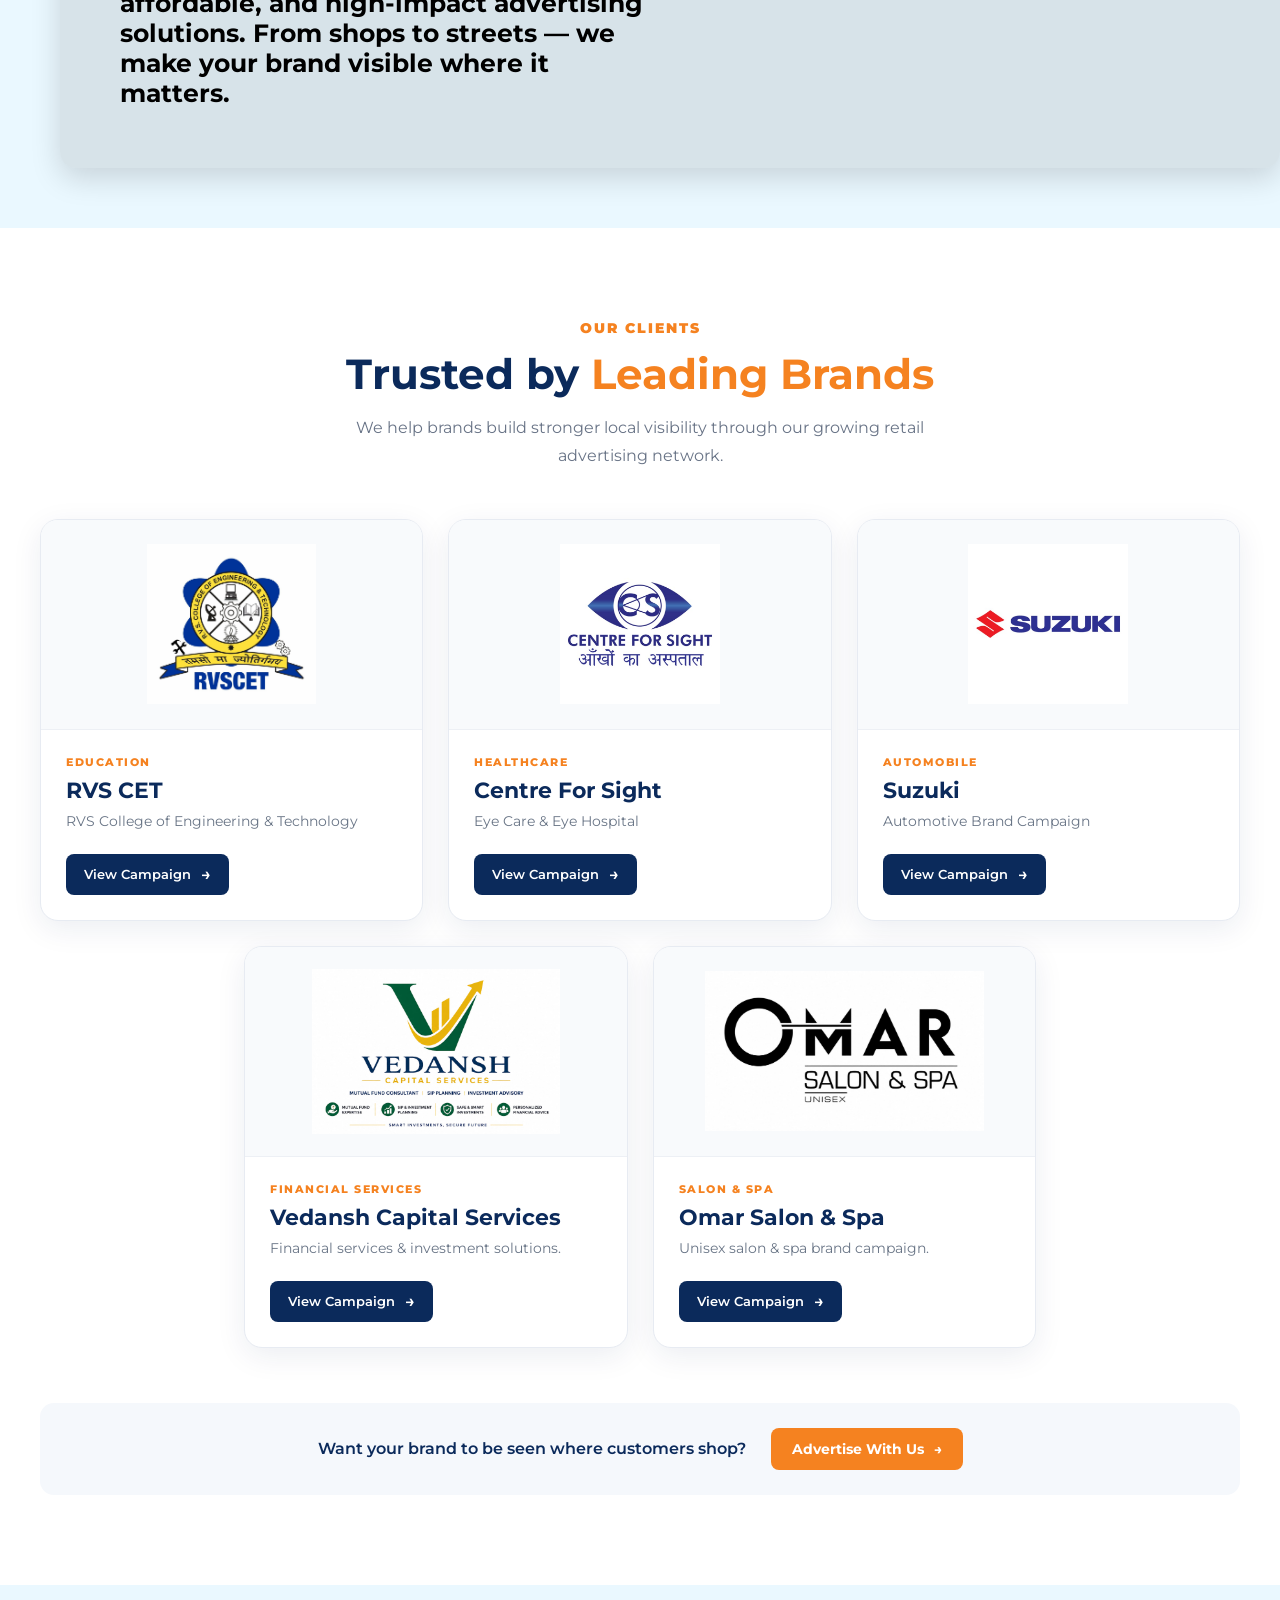
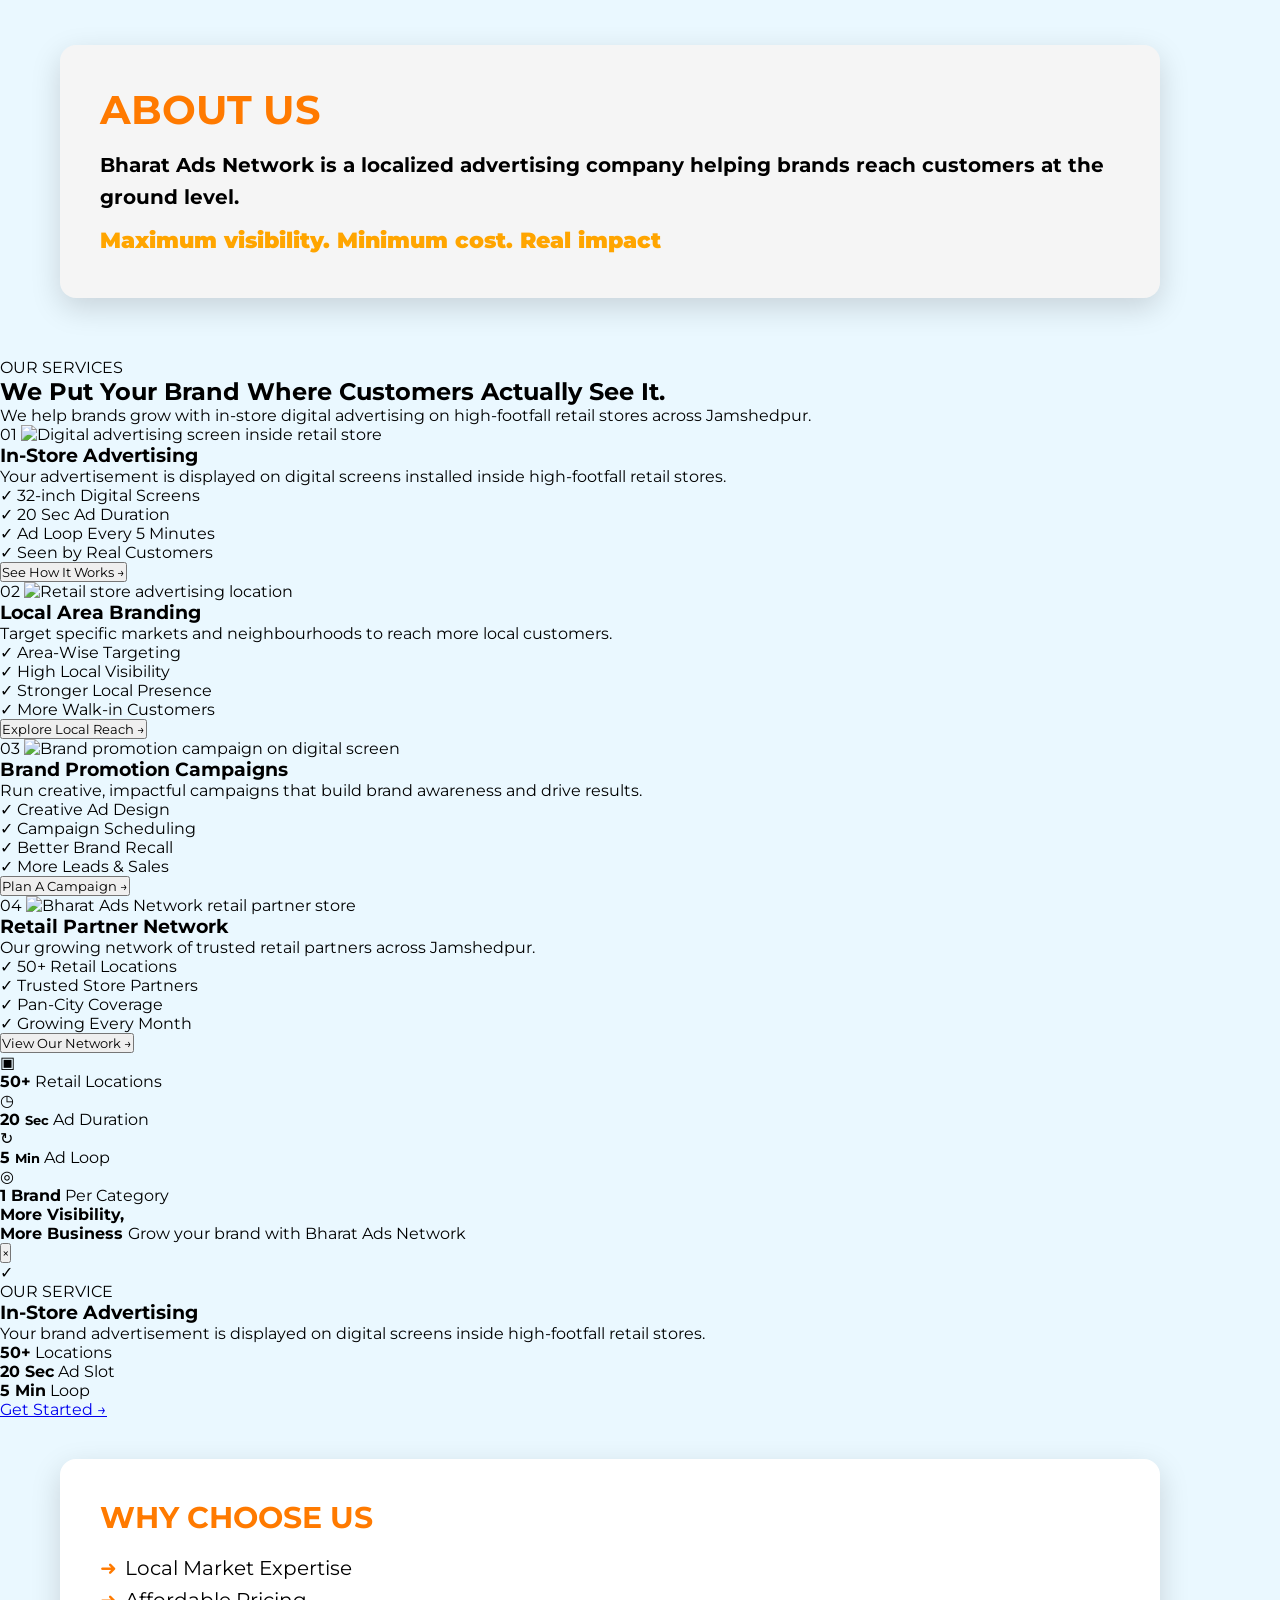
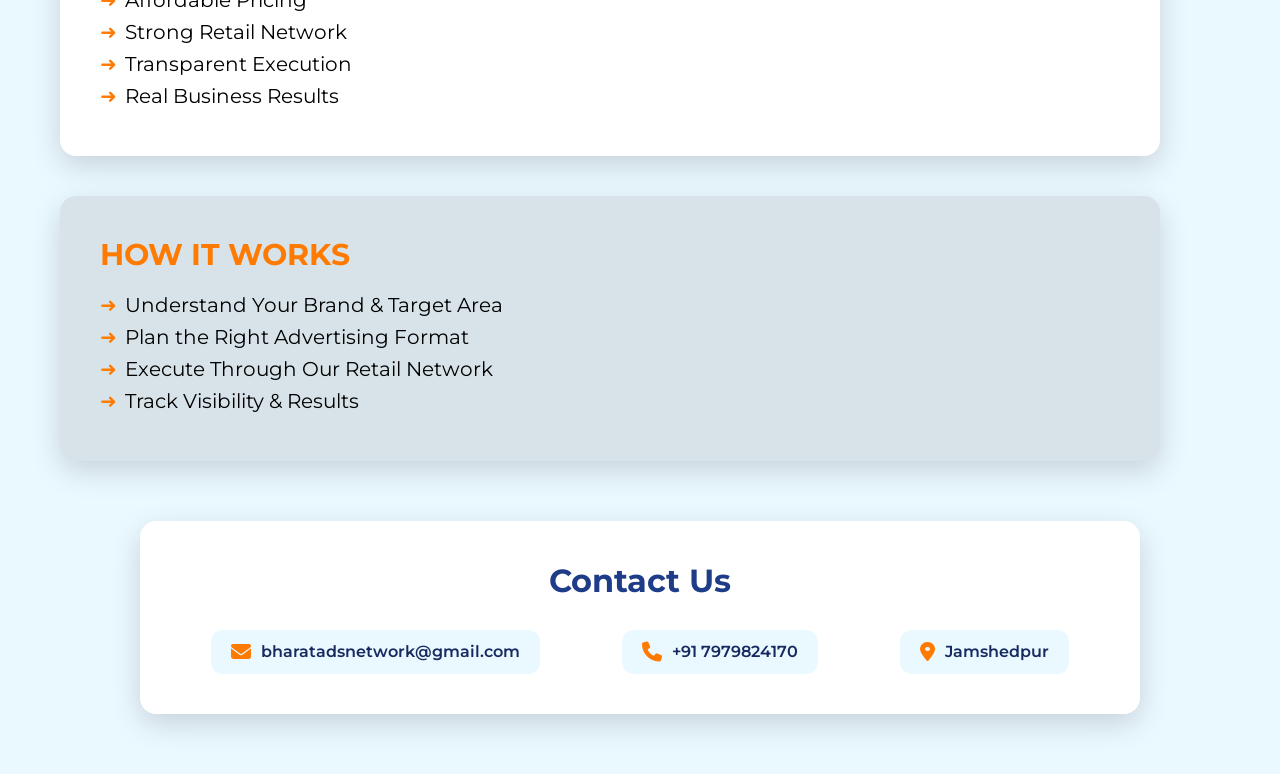
==== commit 39164146: "Update fmt.Println message from 'Hello' to 'Goodbye'html" ====
--- a/index.html
+++ b/index.html
@@ -406,16 +406,517 @@
     </p>
 </section>
 
-    <!-- SERVICES -->
-    <section id="services">
-        <h2>OUR SERVICES</h2>
-        <ul class="arrow-list">
-            <li>In-Store Advertising</li>
-            <li>Local Area Branding</li>
-            <li>Brand Promotion Campaigns</li>
-            <li>Retail Partner Network</li>
-        </ul>
-    </section>
+<!-- =====================================================
+     BHARAT ADS NETWORK
+     OUR SERVICES SECTION
+     ===================================================== -->
+
+<section class="ban-services" id="our-services">
+
+    <div class="ban-services-container">
+
+        <!-- ================= HEADING ================= -->
+
+        <div class="ban-services-heading">
+
+            <span class="ban-services-kicker">
+                OUR SERVICES
+            </span>
+
+            <h2>
+                We Put Your Brand Where
+                <strong>Customers Actually See It.</strong>
+            </h2>
+
+            <p>
+                We help brands grow with in-store digital advertising
+                on high-footfall retail stores across Jamshedpur.
+            </p>
+
+        </div>
+
+
+        <!-- ================= SERVICES GRID ================= -->
+
+        <div class="ban-services-grid">
+
+
+            <!-- =================================================
+                 SERVICE 01
+                 IN-STORE ADVERTISING
+                 ================================================= -->
+
+            <article class="ban-service-card">
+
+                <div class="ban-service-image">
+
+                    <span class="ban-service-number">
+                        01
+                    </span>
+
+                    <img
+                        src="servphoto1.jpeg"
+                        alt="Digital advertising screen inside retail store"
+                    >
+
+                    <div class="ban-image-overlay"></div>
+
+                   
+
+                </div>
+
+
+                <div class="ban-service-content">
+
+                    <h3>
+                        In-Store Advertising
+                    </h3>
+
+                    <div class="ban-orange-line"></div>
+
+                    <p>
+                        Your advertisement is displayed on digital
+                        screens installed inside high-footfall
+                        retail stores.
+                    </p>
+
+
+                    <ul>
+
+                        <li>
+                            <span>✓</span>
+                            32-inch Digital Screens
+                        </li>
+
+                        <li>
+                            <span>✓</span>
+                            20 Sec Ad Duration
+                        </li>
+
+                        <li>
+                            <span>✓</span>
+                            Ad Loop Every 5 Minutes
+                        </li>
+
+                        <li>
+                            <span>✓</span>
+                            Seen by Real Customers
+                        </li>
+
+                    </ul>
+
+
+                    <button
+                        class="ban-service-btn"
+                        onclick="openService('in-store')"
+                    >
+                        See How It Works
+                        <span>→</span>
+                    </button>
+
+                </div>
+
+            </article>
+
+
+
+            <!-- =================================================
+                 SERVICE 02
+                 LOCAL AREA BRANDING
+                 ================================================= -->
+
+            <article class="ban-service-card">
+
+                <div class="ban-service-image">
+
+                    <span class="ban-service-number">
+                        02
+                    </span>
+
+                    <img
+                        src="servphoto2.jpeg"
+                        alt="Retail store advertising location"
+                    >
+
+                    <div class="ban-image-overlay"></div>
+
+                </div>
+
+
+                <div class="ban-service-content">
+
+                    <h3>
+                        Local Area Branding
+                    </h3>
+
+                    <div class="ban-orange-line"></div>
+
+                    <p>
+                        Target specific markets and neighbourhoods
+                        to reach more local customers.
+                    </p>
+
+
+                    <ul>
+
+                        <li>
+                            <span>✓</span>
+                            Area-Wise Targeting
+                        </li>
+
+                        <li>
+                            <span>✓</span>
+                            High Local Visibility
+                        </li>
+
+                        <li>
+                            <span>✓</span>
+                            Stronger Local Presence
+                        </li>
+
+                        <li>
+                            <span>✓</span>
+                            More Walk-in Customers
+                        </li>
+
+                    </ul>
+
+
+                    <button
+                        class="ban-service-btn"
+                        onclick="openService('local')"
+                    >
+                        Explore Local Reach
+                        <span>→</span>
+                    </button>
+
+                </div>
+
+            </article>
+
+
+
+            <!-- =================================================
+                 SERVICE 03
+                 BRAND PROMOTION
+                 ================================================= -->
+
+            <article class="ban-service-card">
+
+                <div class="ban-service-image">
+
+                    <span class="ban-service-number">
+                        03
+                    </span>
+
+                    <img
+                        src="servphoto3.jpeg"
+                        alt="Brand promotion campaign on digital screen"
+                    >
+
+                    <div class="ban-image-overlay"></div>
+
+                    
+
+                </div>
+
+
+                <div class="ban-service-content">
+
+                    <h3>
+                        Brand Promotion Campaigns
+                    </h3>
+
+                    <div class="ban-orange-line"></div>
+
+                    <p>
+                        Run creative, impactful campaigns that build
+                        brand awareness and drive results.
+                    </p>
+
+
+                    <ul>
+
+                        <li>
+                            <span>✓</span>
+                            Creative Ad Design
+                        </li>
+
+                        <li>
+                            <span>✓</span>
+                            Campaign Scheduling
+                        </li>
+
+                        <li>
+                            <span>✓</span>
+                            Better Brand Recall
+                        </li>
+
+                        <li>
+                            <span>✓</span>
+                            More Leads & Sales
+                        </li>
+
+                    </ul>
+
+
+                    <button
+                        class="ban-service-btn"
+                        onclick="openService('campaign')"
+                    >
+                        Plan A Campaign
+                        <span>→</span>
+                    </button>
+
+                </div>
+
+            </article>
+
+
+
+            <!-- =================================================
+                 SERVICE 04
+                 RETAIL PARTNER NETWORK
+                 ================================================= -->
+
+            <article class="ban-service-card">
+
+                <div class="ban-service-image">
+
+                    <span class="ban-service-number">
+                        04
+                    </span>
+
+                    <img
+                        src="servphoto4.jpeg"
+                        alt="Bharat Ads Network retail partner store"
+                    >
+
+                    <div class="ban-image-overlay"></div>
+
+                   
+
+                </div>
+
+
+                <div class="ban-service-content">
+
+                    <h3>
+                        Retail Partner Network
+                    </h3>
+
+                    <div class="ban-orange-line"></div>
+
+                    <p>
+                        Our growing network of trusted retail partners
+                        across Jamshedpur.
+                    </p>
+
+
+                    <ul>
+
+                        <li>
+                            <span>✓</span>
+                            50+ Retail Locations
+                        </li>
+
+                        <li>
+                            <span>✓</span>
+                            Trusted Store Partners
+                        </li>
+
+                        <li>
+                            <span>✓</span>
+                            Pan-City Coverage
+                        </li>
+
+                        <li>
+                            <span>✓</span>
+                            Growing Every Month
+                        </li>
+
+                    </ul>
+
+
+                    <button
+                        class="ban-service-btn"
+                        onclick="openService('network')"
+                    >
+                        View Our Network
+                        <span>→</span>
+                    </button>
+
+                </div>
+
+            </article>
+
+        </div>
+
+
+
+        <!-- ================= STATS BAR ================= -->
+
+        <div class="ban-services-stats">
+
+
+            <div class="ban-stat">
+
+                <div class="ban-stat-icon">
+                    ▣
+                </div>
+
+                <div>
+                    <strong>50+</strong>
+                    <span>Retail Locations</span>
+                </div>
+
+            </div>
+
+
+            <div class="ban-stat">
+
+                <div class="ban-stat-icon">
+                    ◷
+                </div>
+
+                <div>
+                    <strong>20 <small>Sec</small></strong>
+                    <span>Ad Duration</span>
+                </div>
+
+            </div>
+
+
+            <div class="ban-stat">
+
+                <div class="ban-stat-icon">
+                    ↻
+                </div>
+
+                <div>
+                    <strong>5 <small>Min</small></strong>
+                    <span>Ad Loop</span>
+                </div>
+
+            </div>
+
+
+            <div class="ban-stat">
+
+                <div class="ban-stat-icon">
+                    ◎
+                </div>
+
+                <div>
+                    <strong>1 Brand</strong>
+                    <span>Per Category</span>
+                </div>
+
+            </div>
+
+
+            <div class="ban-stat-cta">
+
+                <strong>
+                    More Visibility,
+                    <br>
+                    More Business
+                </strong>
+
+                <span>
+                    Grow your brand with
+                    Bharat Ads Network
+                </span>
+
+            </div>
+
+        </div>
+
+    </div>
+
+</section>
+
+
+
+<!-- =====================================================
+     SERVICE POPUP
+     ===================================================== -->
+
+<div
+    class="ban-service-modal"
+    id="banServiceModal"
+>
+
+    <div
+        class="ban-modal-overlay"
+        onclick="closeService()"
+    ></div>
+
+
+    <div class="ban-modal-box">
+
+        <button
+            class="ban-modal-close"
+            onclick="closeService()"
+        >
+            ×
+        </button>
+
+
+        <div class="ban-modal-icon">
+            ✓
+        </div>
+
+
+        <span
+            class="ban-modal-label"
+            id="banModalLabel"
+        >
+            OUR SERVICE
+        </span>
+
+
+        <h3 id="banModalTitle">
+            In-Store Advertising
+        </h3>
+
+
+        <p id="banModalText">
+            Your brand advertisement is displayed on digital
+            screens inside high-footfall retail stores.
+        </p>
+
+
+        <div class="ban-modal-features">
+
+            <div>
+                <strong>50+</strong>
+                <span>Locations</span>
+            </div>
+
+            <div>
+                <strong>20 Sec</strong>
+                <span>Ad Slot</span>
+            </div>
+
+            <div>
+                <strong>5 Min</strong>
+                <span>Loop</span>
+            </div>
+
+        </div>
+
+
+        <a
+            href="#contact"
+            class="ban-modal-btn"
+        >
+            Get Started →
+        </a>
+
+    </div>
+
+</div>
 
     <!-- WHY -->
     <section id="why">
--- a/index.css
+++ b/index.css
@@ -742,3 +742,550 @@
         font-size: 18px;
     }
 }
+
+/* =========================================================
+   BHARAT ADS NETWORK
+   OUR CLIENTS SECTION
+   ========================================================= */
+.our-clients {
+    width: 100%;
+    padding: 90px 20px;
+    background: #ffffff;
+    overflow: hidden;
+}
+
+.clients-container {
+    width: 100%;
+    max-width: 1200px;
+    margin: 0 auto;
+}
+
+
+/* ================= HEADING ================= */
+
+.clients-heading {
+    text-align: center;
+    max-width: 950px;
+    margin: 0 auto 50px;
+}
+
+.clients-heading span {
+    display: inline-block;
+    color: #f58220;
+    font-size: 14px;
+    font-weight: 900;
+    letter-spacing: 2px;
+    margin-bottom: 12px;
+}
+
+.clients-heading h2 {
+    margin: 0;
+    color: #0b2a5b;
+    font-size: 42px;
+    font-weight: 700;
+    line-height: 1.2;
+}
+
+.clients-heading h2 strong {
+    color: #f58220;
+}
+
+.clients-heading p {
+    margin: 15px auto 0;
+    max-width: 650px;
+    color: #687386;
+    font-size: 16px;
+    line-height: 1.7;
+}
+
+
+/* ================= CLIENT GRID ================= */
+
+.clients-grid {
+    display: grid;
+    grid-template-columns: repeat(6, 1fr);
+    gap: 25px;
+}
+
+
+/*
+   5 cards:
+   First 3 cards = 2 columns each
+   Last 2 cards = 2 columns each
+*/
+
+.client-card {
+    grid-column: span 2;
+}
+
+
+/* Last two cards centered */
+
+.client-card:nth-child(4) {
+    grid-column: 2 / span 2;
+}
+
+.client-card:nth-child(5) {
+    grid-column: 4 / span 2;
+}
+
+
+/* ================= CARD ================= */
+
+.client-card {
+    background: #ffffff;
+    border: 1px solid #e7ebf2;
+    border-radius: 18px;
+    overflow: hidden;
+
+    box-shadow:
+        0 8px 30px rgba(11, 42, 91, 0.08);
+
+    transition:
+        transform 0.3s ease,
+        box-shadow 0.3s ease,
+        border-color 0.3s ease;
+
+    display: flex;
+    flex-direction: column;
+}
+
+.client-card:hover {
+    transform: translateY(-8px);
+
+    border-color:
+        rgba(245, 130, 32, 0.35);
+
+    box-shadow:
+        0 18px 45px rgba(11, 42, 91, 0.14);
+}
+
+
+/* ================= LOGO ================= */
+
+.client-logo {
+    height: 210px;
+    padding: 25px;
+
+    display: flex;
+    align-items: center;
+    justify-content: center;
+
+    background: #f8fafc;
+
+    border-bottom:
+        1px solid #edf0f5;
+}
+
+.client-logo img {
+    max-width: 85%;
+    max-height: 160px;
+
+    width: auto;
+    height: auto;
+
+    object-fit: contain;
+
+    transition:
+        transform 0.3s ease;
+}
+
+.client-card:hover .client-logo img {
+    transform: scale(1.05);
+}
+
+
+/* Vedansh image */
+
+.vedansh-logo {
+    background: #f8fafc;
+}
+
+.vedansh-logo img {
+    max-height: 165px;
+}
+
+
+/* ================= CONTENT ================= */
+
+.client-content {
+    padding: 25px;
+
+    flex: 1;
+
+    display: flex;
+    flex-direction: column;
+}
+
+.client-category {
+    color: #f58220;
+
+    font-size: 11px;
+    font-weight: 800;
+
+    letter-spacing: 1.5px;
+
+    margin-bottom: 8px;
+}
+
+.client-content h3 {
+    color: #0b2a5b;
+
+    font-size: 22px;
+
+    margin: 0 0 7px;
+
+    font-weight: 700;
+}
+
+.client-content p {
+    color: #697586;
+
+    font-size: 14px;
+
+    line-height: 1.5;
+
+    margin: 0 0 22px;
+}
+
+
+/* ================= BUTTON ================= */
+
+.campaign-btn {
+    margin-top: auto;
+
+    width: fit-content;
+
+    border: none;
+
+    background: #0b2a5b;
+
+    color: #ffffff;
+
+    padding: 12px 18px;
+
+    border-radius: 8px;
+
+    font-size: 13px;
+    font-weight: 600;
+
+    cursor: pointer;
+
+    display: inline-flex;
+
+    align-items: center;
+
+    gap: 10px;
+
+    transition:
+        background 0.25s ease,
+        transform 0.25s ease;
+}
+
+.campaign-btn:hover {
+    background: #f58220;
+    transform: translateX(3px);
+}
+
+.campaign-btn span {
+    font-size: 17px;
+    line-height: 1;
+}
+
+
+/* ================= BOTTOM CTA ================= */
+
+.clients-bottom {
+    margin-top: 55px;
+
+    padding: 25px 30px;
+
+    background: #f5f8fc;
+
+    border-radius: 14px;
+
+    display: flex;
+
+    justify-content: center;
+    align-items: center;
+
+    gap: 25px;
+
+    flex-wrap: wrap;
+}
+
+.clients-bottom p {
+    margin: 0;
+
+    color: #0b2a5b;
+
+    font-size: 16px;
+    font-weight: 600;
+}
+
+.clients-cta {
+    text-decoration: none;
+
+    background: #f58220;
+
+    color: #ffffff;
+
+    padding: 12px 21px;
+
+    border-radius: 8px;
+
+    font-size: 14px;
+    font-weight: 700;
+
+    display: inline-flex;
+
+    align-items: center;
+
+    gap: 10px;
+
+    transition:
+        background 0.25s ease,
+        transform 0.25s ease;
+}
+
+.clients-cta:hover {
+    background: #0b2a5b;
+    transform: translateY(-2px);
+}
+
+
+/* ================= POPUP ================= */
+
+.client-modal {
+    position: fixed;
+    inset: 0;
+
+    z-index: 9999;
+
+    display: none;
+
+    align-items: center;
+    justify-content: center;
+
+    padding: 20px;
+}
+
+.client-modal.active {
+    display: flex;
+}
+
+.modal-overlay {
+    position: absolute;
+    inset: 0;
+
+    background:
+        rgba(5, 18, 38, 0.72);
+
+    backdrop-filter: blur(5px);
+}
+
+.client-modal-box {
+    position: relative;
+    z-index: 2;
+
+    width: 100%;
+    max-width: 520px;
+
+    padding: 40px;
+
+    background: #ffffff;
+
+    border-radius: 20px;
+
+    text-align: center;
+
+    box-shadow:
+        0 25px 80px rgba(0, 0, 0, .25);
+
+    animation:
+        modalIn 0.3s ease;
+}
+
+@keyframes modalIn {
+
+    from {
+        opacity: 0;
+        transform:
+            translateY(20px)
+            scale(.96);
+    }
+
+    to {
+        opacity: 1;
+        transform:
+            translateY(0)
+            scale(1);
+    }
+}
+
+.modal-close {
+    position: absolute;
+
+    top: 14px;
+    right: 16px;
+
+    width: 36px;
+    height: 36px;
+
+    border: none;
+
+    border-radius: 50%;
+
+    background: #f1f4f8;
+
+    color: #0b2a5b;
+
+    font-size: 25px;
+
+    cursor: pointer;
+}
+
+.modal-icon {
+    width: 55px;
+    height: 55px;
+
+    margin: 0 auto 18px;
+
+    border-radius: 50%;
+
+    background: #fff1e6;
+
+    color: #f58220;
+
+    display: flex;
+
+    align-items: center;
+    justify-content: center;
+
+    font-size: 25px;
+    font-weight: 800;
+}
+
+.client-modal-box h3 {
+    color: #0b2a5b;
+
+    font-size: 25px;
+
+    margin-bottom: 10px;
+}
+
+.client-modal-box > p {
+    color: #697586;
+
+    font-size: 15px;
+
+    margin-bottom: 25px;
+}
+
+.modal-details {
+    display: grid;
+
+    grid-template-columns:
+        repeat(3, 1fr);
+
+    border-top:
+        1px solid #edf0f5;
+
+    padding-top: 22px;
+
+    gap: 10px;
+}
+
+.modal-details div {
+    display: flex;
+
+    flex-direction: column;
+
+    gap: 4px;
+}
+
+.modal-details strong {
+    color: #f58220;
+
+    font-size: 19px;
+}
+
+.modal-details span {
+    color: #718096;
+
+    font-size: 11px;
+}
+
+
+/* ================= TABLET ================= */
+
+@media (max-width: 900px) {
+
+    .clients-grid {
+        grid-template-columns:
+            repeat(2, 1fr);
+    }
+
+    .client-card {
+        grid-column: auto !important;
+    }
+
+}
+
+
+/* ================= MOBILE ================= */
+
+@media (max-width: 600px) {
+
+    .our-clients {
+        padding:
+            65px 15px;
+    }
+
+    .clients-heading {
+        margin-bottom: 35px;
+    }
+
+    .clients-heading h2 {
+        font-size: 31px;
+    }
+
+    .clients-heading p {
+        font-size: 14px;
+    }
+
+    .clients-grid {
+        grid-template-columns: 1fr;
+        gap: 20px;
+    }
+
+    .client-card {
+        grid-column: auto !important;
+    }
+
+    .client-logo {
+        height: 190px;
+    }
+
+    .client-content {
+        padding: 22px;
+    }
+
+    .clients-bottom {
+        text-align: center;
+
+        padding: 25px 18px;
+
+        flex-direction: column;
+
+        gap: 15px;
+    }
+
+    .modal-details {
+        grid-template-columns: 1fr;
+    }
+
+    .client-modal-box {
+        padding: 35px 22px;
+    }
+}
